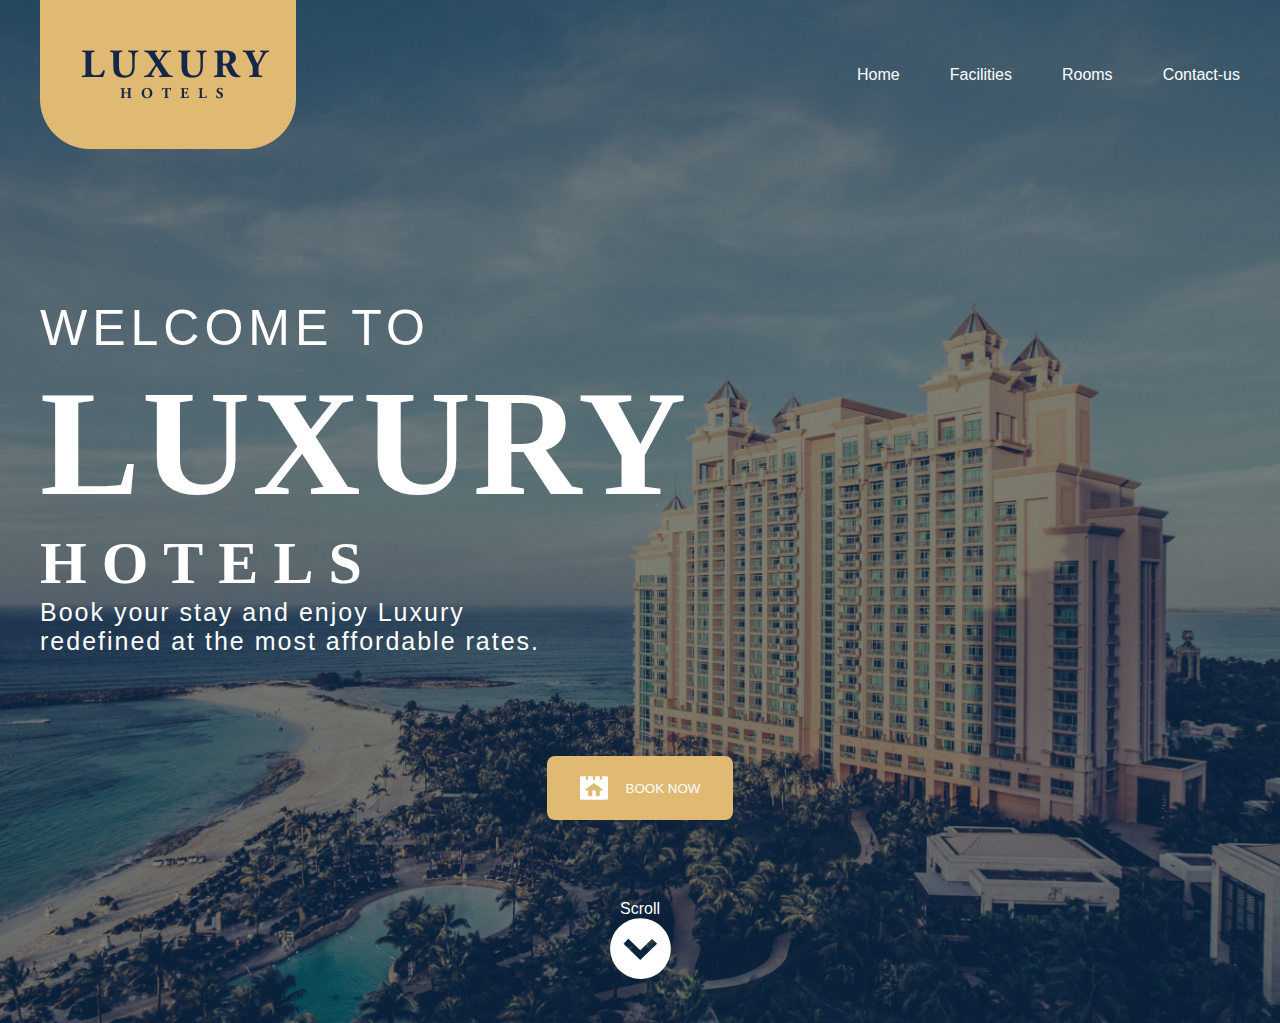
==== index.html @ c88e20e9 "Add files via upload" ====
<!DOCTYPE html>
<html lang="en">
<head>
    <meta charset="UTF-8">
    <meta http-equiv="X-UA-Compatible" content="IE=edge">
    <meta name="viewport" content="width=device-width, initial-scale=1.0">
    <title>Document</title>
    <link rel="stylesheet" href="style.css">
</head>
<body>
    <header class="header">
        <div class="container">
            <div class="wrap">
               <img src="./img/Group 2.png" alt="">

               <div class="menu">
                <a href="index.html">Home</a>
                <a href="facilities.html">Facilities</a>
                <a href="rooms.html">Rooms</a>
                <a href="contact.html">Contact-us</a>

               </div>
            </div>

            <div class="box">
                <h2>WELCOME TO</h2>
                <h1>LUXURY</h1>
                <h3>HOTELS</h3>
                <p>Book your stay and enjoy Luxury <br> redefined at the most affordable rates.</p>
            </div>

            <div class="inner">
                <button class="btn">
                    <img src="./img/icon2.svg" alt="">
                    BOOK NOW
                </button>
                <div>
                    <p>Scroll</p>
                    <img src="./img/icon3.svg" alt="">
                </div>
               
            </div>
        </div>
    </header>
</body>
</html>
---- style.css ----
* {
    padding: 0;
    margin: 0;
    font-family: 'Gill Sans', 'Gill Sans MT', Calibri, 'Trebuchet MS', sans-serif;
}

.container {
    max-width: 1200px;
    margin: 0 auto;
    padding: 0 15px;
}

.wrap {
    display: flex;
    align-items: center;
    justify-content: space-between;

    @media (max-width:700px) {
        flex-direction: column;
        gap:30px;
    }
}

.menu {
    gap: 50px;
    display: flex;

    @media (max-width:500px) {
        gap:40px;
    }

    a {
        color: white;
        text-decoration: none;
    }
}

.header {
    background-image: url(./img/img1.jpg);
    background-repeat: no-repeat;
    background-size: cover;
    color: white;
    padding-bottom: 40px;
    background-position: center;
}

.box {
    margin: 150px 0 100px;

    h2 {
        font-size: 50px;
        font-weight: 300;
        letter-spacing: 5px;

        @media (max-width:500px) {
            font-size: 40px;
        }
    }

    h1 {
        font-size: 150px;
        font-family: 'Times New Roman', Times, serif;
        letter-spacing: 2px;

        @media (max-width:700px) {
            font-size: 110px;
        }
        @media (max-width:520px) {
            font-size: 60px;
        }
    }

    h3 {
        font-size: 60px;
        font-family: 'Times New Roman', Times, serif;
        letter-spacing: 15px;
    }

    p {
        font-size: 25px;
        letter-spacing: 2px;
    }
}

.inner {
    display: flex;
    flex-direction: column;
    align-items: center;
    justify-content: center;
    gap: 80px;
    text-align: center;
}

.btn {
    background-color: #E0B973;
    color: white;
    border: none;
    padding: 20px 33px;
    border-radius: 8px;
    align-items: center;
    display: flex;
    gap: 18px;
}

.header2{
    background-image: url(./img/img4.jpg);
}
.header3{
    background-image: url(./img/img5.jpg);
}
.header4{
    background-color: #14274A;
    background-image: none;
}
.title{
    text-align: center;
    font-size: 80px;
    padding-top: 50px;
    padding-bottom: 130px;
}
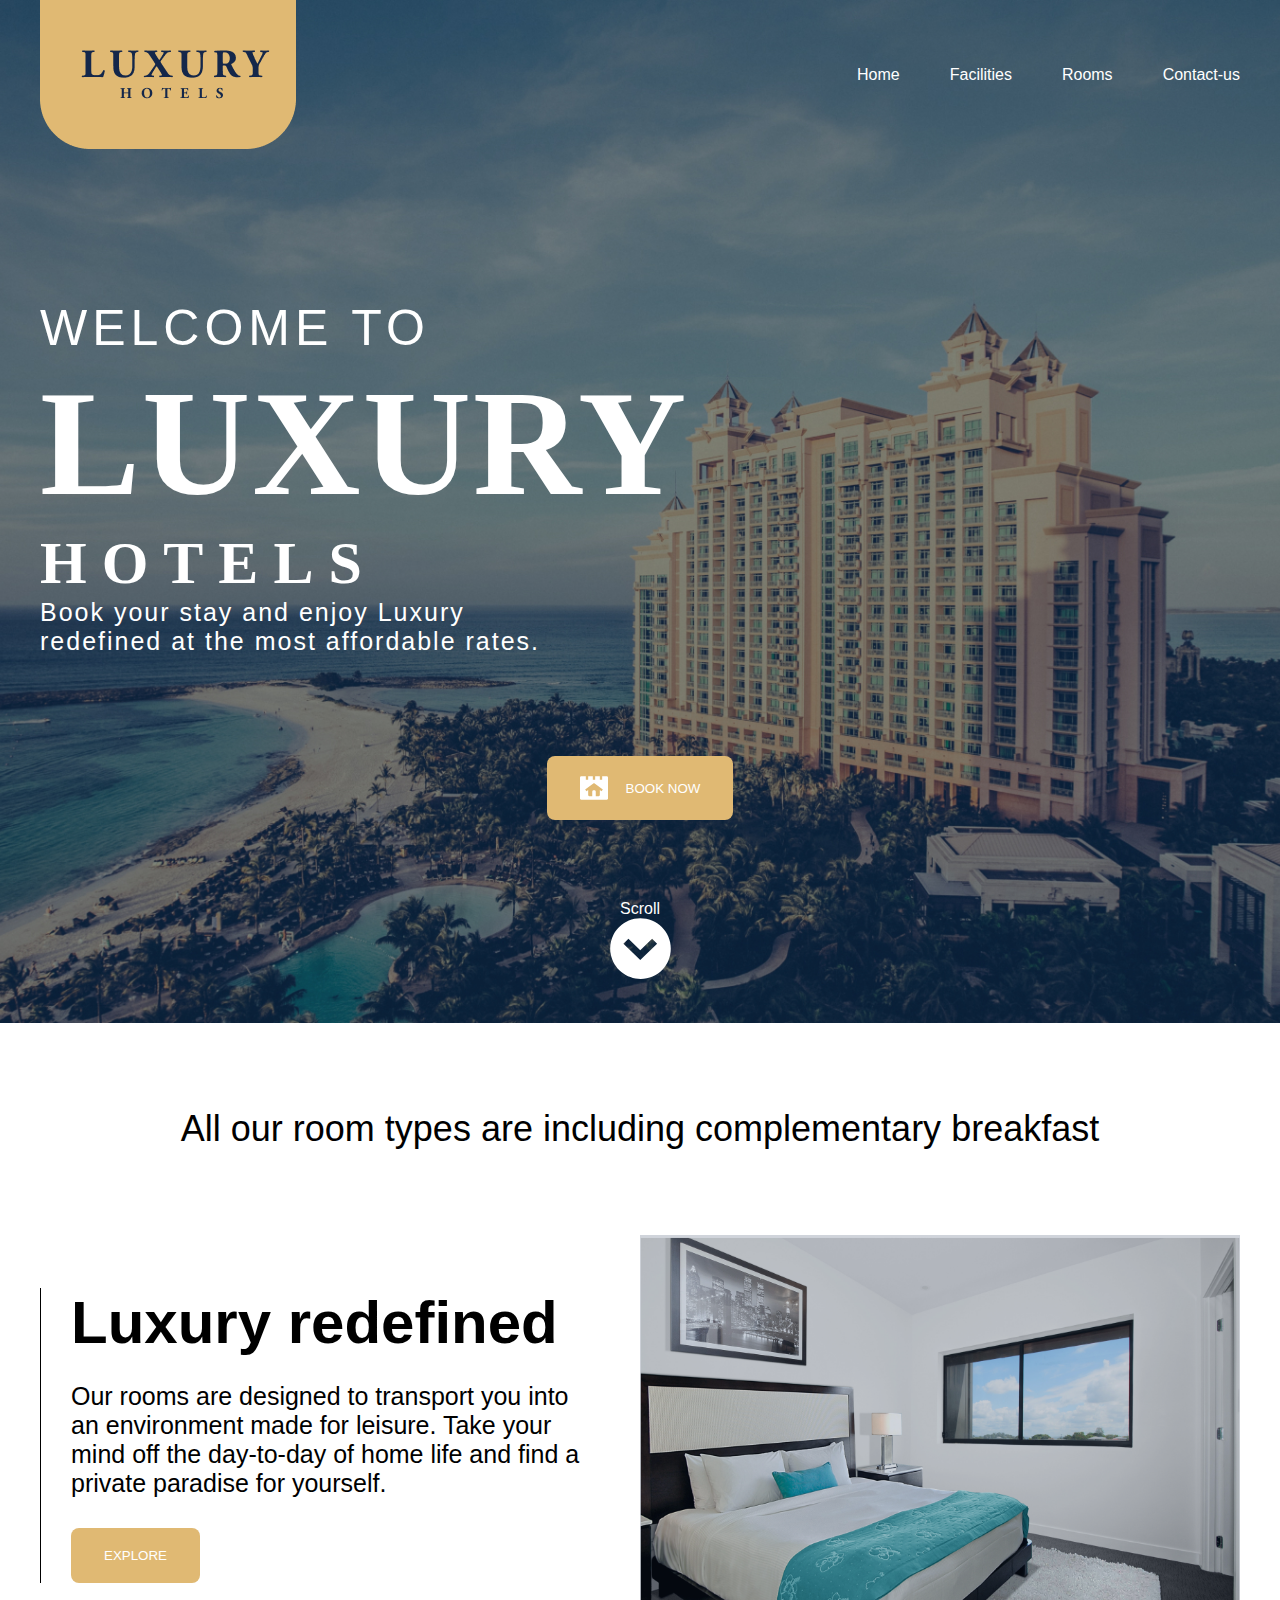
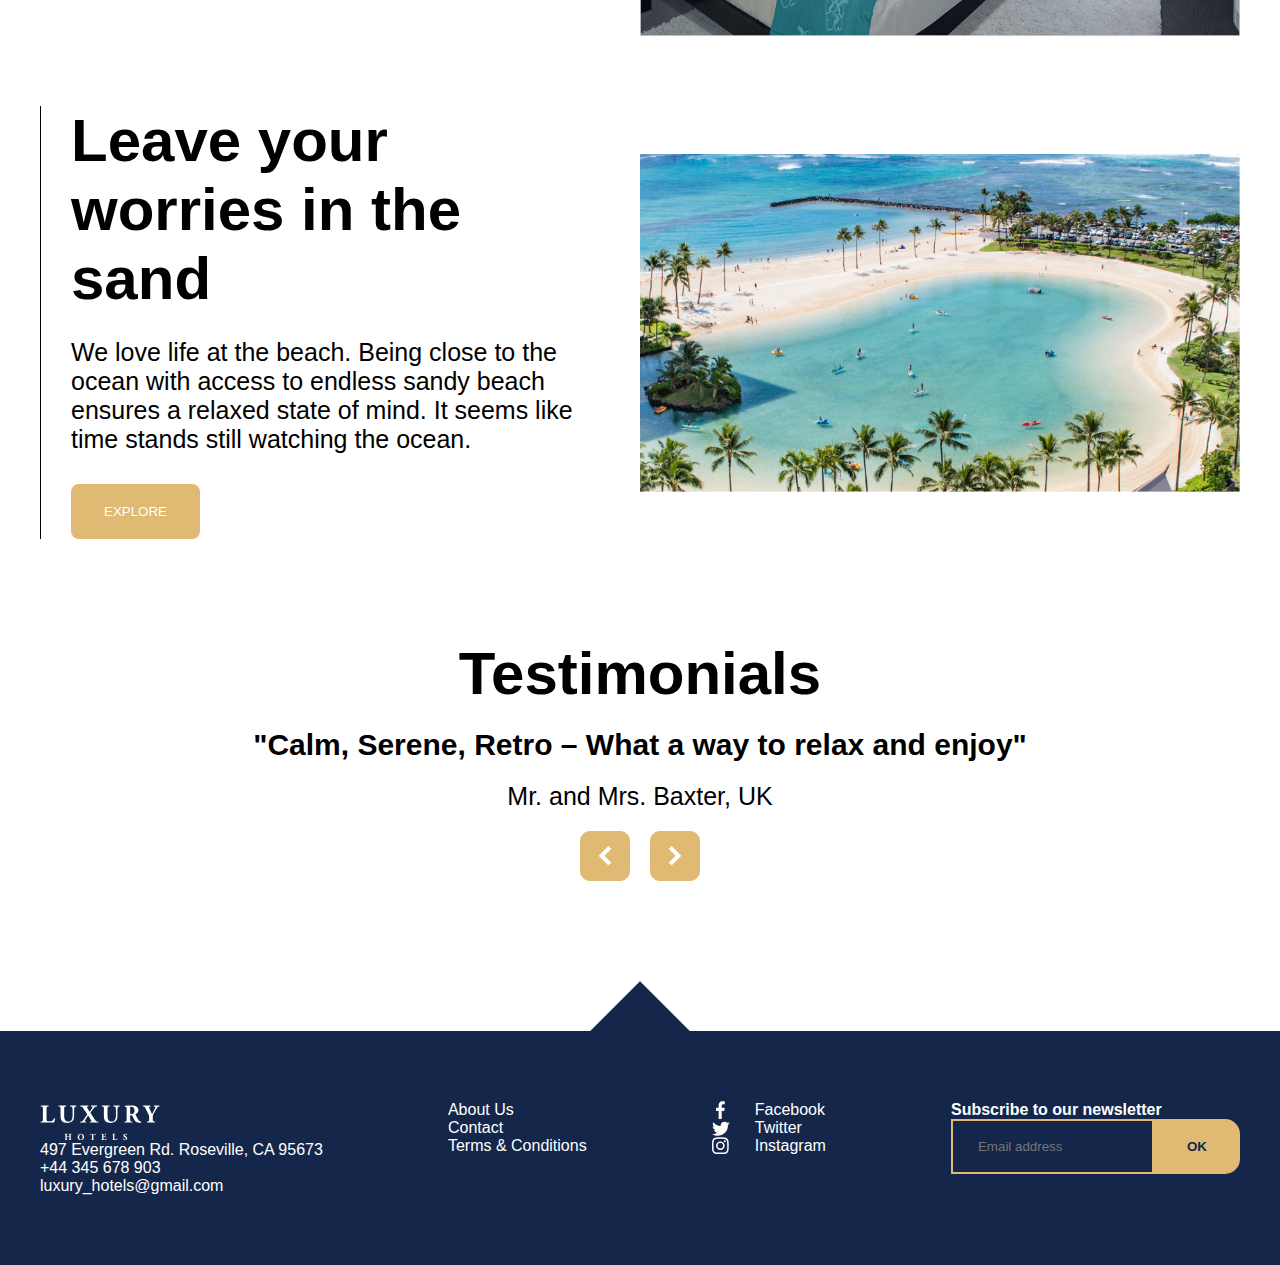
==== commit 2e5641fd: "Add files via upload" ====
--- a/index.html
+++ b/index.html
@@ -1,5 +1,6 @@
 <!DOCTYPE html>
 <html lang="en">
+
 <head>
     <meta charset="UTF-8">
     <meta http-equiv="X-UA-Compatible" content="IE=edge">
@@ -7,19 +8,19 @@
     <title>Document</title>
     <link rel="stylesheet" href="style.css">
 </head>
+
 <body>
     <header class="header">
         <div class="container">
             <div class="wrap">
-               <img src="./img/Group 2.png" alt="">
+                <img src="./img/Group 2.png" alt="">
 
-               <div class="menu">
-                <a href="index.html">Home</a>
-                <a href="facilities.html">Facilities</a>
-                <a href="rooms.html">Rooms</a>
-                <a href="contact.html">Contact-us</a>
-
-               </div>
+                <div class="menu">
+                    <a href="index.html">Home</a>
+                    <a href="facilities.html">Facilities</a>
+                    <a href="rooms.html">Rooms</a>
+                    <a href="contact.html">Contact-us</a>
+                </div>
             </div>
 
             <div class="box">
@@ -38,9 +39,102 @@
                     <p>Scroll</p>
                     <img src="./img/icon3.svg" alt="">
                 </div>
-               
+
             </div>
         </div>
     </header>
+
+    <section class="section1">
+        <div class="container">
+            <h4 class="title1">All our room types are including complementary breakfast</h4>
+            <div class="wrap1">
+                <div class="box1">
+                    <h3>Luxury redefined</h3>
+                    <p>Our rooms are designed to transport
+                        you into an environment made for leisure.
+                        Take your mind off the day-to-day of home
+                        life and find a private paradise for yourself.</p>
+                    <button class="btn">EXPLORE</button>
+                </div>
+                <img class="img1" src="./img/wrap1.png" alt="">
+            </div>
+
+            <div class="wrap1">
+                <div class="box1">
+                    <h3>Leave your worries in
+                        the sand</h3>
+                    <p>We love life at the beach. Being close
+                        to the ocean with access to endless sandy
+                        beach ensures a relaxed state of mind. It
+                        seems like time stands still watching the
+                        ocean. </p>
+                    <button class="btn">EXPLORE</button>
+                </div>
+                <img class="img1" src="./img/wrap2.png" alt="">
+            </div>
+        </div>
+    </section>
+
+    <section class="section2">
+        <div class="container">
+            <div class="wrap2">
+                <h3>Testimonials</h3>
+                <h4>"Calm, Serene, Retro – What a way to relax and enjoy"</h4>
+                <p> Mr. and Mrs. Baxter, UK</p>
+                <div class="btns2">
+                    <img src="./img/arrow.left.svg" alt="">
+                    <img src="./img/arrow.right.svg" alt="">
+                </div>
+            </div>
+        </div>
+    </section>
+
+<div class="icon"></div>
+
+
+    <footer class="footer">
+        <div class="container">
+            <div class="footer-wrap">
+                <div>
+                    <img class="footer-logo" src="./img/footer logo.svg" alt="">
+                    <p>497 Evergreen Rd. Roseville, CA 95673 <br>
+                        +44 345 678 903 <br>
+                        luxury_hotels@gmail.com</p>
+                </div>
+
+                <div>
+                    <a href="">About Us</a>
+                    <a href="">Contact</a>
+                    <a href="">Terms & Conditions</a>
+                </div>
+
+                <div>
+                    <a href="">
+                        <img src="./img/facebook.svg" alt="">
+                        Facebook
+                    </a>
+                    <a href="">
+                        <img src="./img/twitter.svg" alt="">
+                        Twitter
+                    </a>
+                    <a href="">
+                        <img src="./img/instagram.svg" alt="">
+                        Instagram
+                    </a>
+                </div>
+
+                <div>
+                    <b>Subscribe to our newsletter</b>
+
+                    <form action="">
+                        <input placeholder="Email address" type="text">
+                        <button class="btn">OK</button>
+                    </form>
+
+                </div>
+            </div>
+        </div>
+    </footer>
 </body>
+
 </html>--- a/style.css
+++ b/style.css
@@ -17,7 +17,7 @@
 
     @media (max-width:700px) {
         flex-direction: column;
-        gap:30px;
+        gap: 30px;
     }
 }
 
@@ -26,7 +26,7 @@
     display: flex;
 
     @media (max-width:500px) {
-        gap:40px;
+        gap: 40px;
     }
 
     a {
@@ -65,6 +65,7 @@
         @media (max-width:700px) {
             font-size: 110px;
         }
+
         @media (max-width:520px) {
             font-size: 60px;
         }
@@ -102,19 +103,169 @@
     gap: 18px;
 }
 
-.header2{
+.header2 {
     background-image: url(./img/img4.jpg);
 }
-.header3{
+
+.header3 {
     background-image: url(./img/img5.jpg);
 }
-.header4{
+
+.header4 {
     background-color: #14274A;
     background-image: none;
 }
-.title{
+
+.title {
     text-align: center;
     font-size: 80px;
     padding-top: 50px;
     padding-bottom: 130px;
 }
+
+.wrap1 {
+    display: flex;
+    align-items: center;
+    gap: 50px;
+    margin-bottom: 70px;
+
+    @media (max-width: 1000px) {
+        flex-direction: column;
+    }
+}
+
+.img1 {
+    max-width: 600px;
+    width: 100%;
+}
+
+.box1 {
+    border-left: 1px solid black;
+    padding-left: 30px;
+
+    h3 {
+        font-size: 60px;
+
+        @media (max-width: 500px) {
+            font-size: 45px;
+        }
+    }
+
+    p {
+        font-size: 25px;
+        padding: 25px 0 30px;
+    }
+}
+
+.title1 {
+    font-size: 36px;
+    text-align: center;
+    padding: 85px 0;
+    font-weight: 400;
+}
+
+.wrap2 {
+    max-width: 800px;
+    width: 100%;
+    margin: 0 auto;
+    text-align: center;
+    display: flex;
+    flex-direction: column;
+    gap: 20px;
+    align-items: center;
+
+    h3 {
+        font-size: 60px;
+
+        @media (max-width:500px) {
+            font-size: 40px;
+        }
+    }
+
+    h4 {
+        font-size: 30px;
+
+        @media (max-width:500px) {
+            font-size: 20px;
+        }
+    }
+
+    p {
+        font-size: 25px;
+    }
+}
+
+.btns2 {
+    gap: 20px;
+    display: flex;
+}
+
+.section2 {
+    margin: 100px 0;
+}
+
+.footer {
+    background-color: #14274A;
+    color: white;
+    padding: 70px 0;
+}
+
+.footer-wrap {
+    display: flex;
+    justify-content: space-between;
+    gap: 50px;
+    flex-wrap: wrap;
+
+    div {
+        display: flex;
+        flex-direction: column;
+
+        a {
+            color: white;
+            text-decoration: none;
+            display: flex;
+            align-items: center;
+            gap: 25px;
+
+            img {
+                width: 18px;
+                height: 18px;
+                object-fit: contain;
+            }
+        }
+    }
+}
+
+form {
+    display: flex;
+
+    input {
+        padding: 15px 25px;
+        color: white;
+        border: 2px solid #E0B973;
+        background: none;
+
+        &:placeholder {
+            color: white;
+        }
+    }
+
+    .btn {
+        border-radius: 0 15px 15px 0;
+        color: #14274A;
+        font-weight: 600;
+    }
+}
+
+.footer-logo {
+    max-width: 120px;
+    width: 100%;
+}
+
+.icon {
+    width: 100px;
+    height: 50px;
+    background-color: #14274A;
+    clip-path: polygon(50% 0%, 0% 100%, 100% 100%) ;
+    margin: 0 auto;
+}